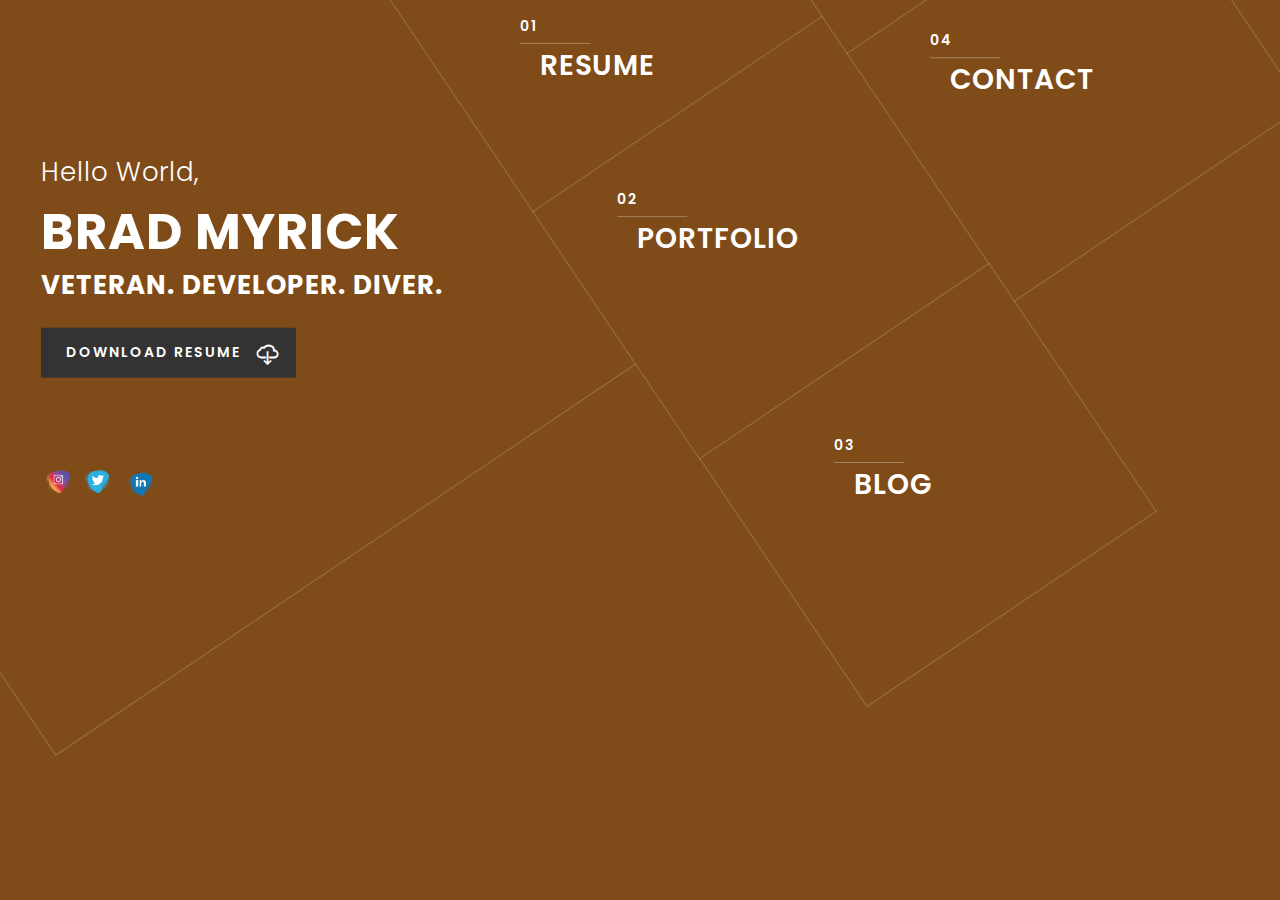
==== index.html @ bc3ec35d "I rebuilt my codemucho.com site to function as my portfolio." ====
<!DOCTYPE html>
<!-- Portfolio by Brad Myrick -->
<!-- using themeforest resume -->
<html lang="en">

<head>
    <meta charset="utf-8" />
    <meta http-equiv="X-UA-Compatible" content="IE=edge" />
    <meta name="viewport" content="width=device-width, initial-scale=1" />
    <title>Myrick | Resume, Portfolio</title>
    <meta name="description" content="Built with bootstrap.">
    <meta name="author" content="CodeMucho" />
    <link rel="icon" href="images/favicon.ico" />
    <link rel="stylesheet" href="https://fonts.googleapis.com/css?family=Poppins:300,400,500,600,700" />
    <link rel="stylesheet" href="css/plugins.min.css" type="text/css" media="screen" />
    <link rel="stylesheet" href="css/style.css" type="text/css" media="screen" />
</head>

<body>
    <div class="preloader">
        <div class="anim pulse"><i class="icon-ios-bolt-outline"></i></div>
    </div>
    <div class="preloader-left"></div>
    <div class="inline-menu-container">
        <span class="status">Available for Hire</span>
        <ul class="inline-menu">
            <li class="about menu-item">Resume</li>
            <li class="portfolio menu-item">Portfolio</li>
            <li class="blog menu-item">Blog</li>
            <li class="contact menu-item">Contact</li>
            <li id="close" class="menu-item"><i class="icon-ios-close-empty"></i></li>
        </ul>
    </div>
    <section class="home img-bg" style="background: url('images/img-bm.png') 0 0; background-color: #ff9933; background-repeat: no-repeat; background-size: contain;">
        <div class="overlay opacity5"></div>
        <div class="container">
            <div class="name-block">
                <div class="name-block-container">
                    <h1><span>Hello World,</span>Brad Myrick</h1>
                    <h2>Veteran. Developer. Diver.</h2>
                    <a target="_blank" href="https://drive.google.com/file/d/1qtrKMVzZeDluiCMw7oPPfwPqsGzBEld8/view?usp=sharing" class="btn btn-download">Download Resume</a>
                    <ul class="social">
                        <li><a href="https://www.instagram.com/brad.myrick/"><img src="images/icons/instagram.png" alt=""></a></li>
                        <li><a href="https://twitter.com/myrick_brad"><img src="images/icons/twitter.png" alt=""></a></li>
                        <li><a href="https://www.linkedin.com/in/bradmyrick"><img src="images/icons/linkdin.png" alt=""></a></li>
                    </ul>
                </div>
            </div>
            <div class="menu-blocks">
                <div class="about-block menu-block">
                    <div class="about-block-container">
                        <h2 class="about menu-item">Resume</h2>
                    </div>
                </div>
                <div class="portfolio-block  menu-block">
                    <div class="portfolio-block-container">
                        <h2 class="portfolio menu-item">Portfolio</h2>
                    </div>
                </div>
                <div class="blog-block  menu-block">
                    <div class="blog-block-container">
                        <h2 class="blog menu-item">Blog</h2>
                    </div>
                </div>
                <div class="contact-block  menu-block">
                    <div class="contact-block-container">
                        <h2 class="contact menu-item">Contact</h2>
                    </div>
                </div>
            </div>
            <div class="content-blocks about">
                <section class="content" id="about" style="background-color: #ffe6b3;">
                    <div class="block-content">
                        <h3 class="block-title">Profile</h3>
                        <h3 class="subheading">I'm a <strong>Software Developer & Digital Creator</strong> from Panama City Beach, FL. I solve problems with creative solutions.</h3>
                        <p>I have a wide range of experiences and a diverse toolset ready to solve your most challenging problems</p>
                        <div class="info-list row">
                            <div class="col-sm-6"><span>Name : </span> Bradley W Myrick</div>
                            <div class="col-sm-6"><span>Date of birth : </span> March 4, 1987 </div>
                            <div class="col-sm-6"><span>Address : </span>Panama City Beach, FL USA.</div>
                            <div class="col-sm-6"><span>Email : </span> admin@codemucho.com</div>
                            <div class="col-sm-6"><span>Phone : </span> + 1 (786) 755-0289</div>
                            <div class="col-sm-6"><span>Interest : </span> freelance, full-time</div>
                        </div>
                        <img class="sign" src="images/signature.png" alt="" />
                    </div>
                    <div class="block-content">
                        <h3 class="block-title">Skills</h3>
                        <label class="progress-bar-label">Android - <span>1 years experience</span></label>
                        <div class="progress">
                            <div style="width: 20%;" class="progress-bar" role="progressbar" aria-valuenow="20" aria-valuemin="0" aria-valuemax="100">
                                <span>20%</span>
                            </div>
                        </div>
                        <label class="progress-bar-label">Photoshop - <span>2 years experience</span></label>
                        <div class="progress">
                            <div style="width: 40%;" class="progress-bar" role="progressbar" aria-valuenow="40" aria-valuemin="0" aria-valuemax="100">
                                <span>40%</span>
                            </div>
                        </div>
                        <label class="progress-bar-label">HTML&amp;CSS - <span>5 years experience</span></label>
                        <div class="progress">
                            <div style="width: 100%;" class="progress-bar" role="progressbar" aria-valuenow="100" aria-valuemin="0" aria-valuemax="100">
                                <span>100%</span>
                            </div>
                        </div>
                        <label class="progress-bar-label">Python - <span>3 years experience</span></label>
                        <div class="progress">
                            <div style="width: 80%;" class="progress-bar" role="progressbar" aria-valuenow="80" aria-valuemin="0" aria-valuemax="100">
                                <span>80%</span>
                            </div>
                        </div>
                    </div>
                    <div class="block-content">
                        <h3 class="block-title">Experience</h3>
                        <div class="timeline experience">
                            <div class="row">
                                <div class="col-md-12">
                                    <div class="exp-holder">
                                        <div class="exp">
                                            <div class="hgroup">
                                                <h4><span>Android Developer</span> @ Echelon Fitness</h4>
                                                <h5>June 2021 - <span class="current">Present</span></h5>
                                            </div>
                                            <p>Internship / Final Project</p>
                                        </div>
                                        <div class="exp">
                                            <div class="hgroup">
                                                <h4><span>Commercial Diver</span> @ UCC </h4>
                                                <h5>Sept 2017 - Nov 2017</h5>
                                            </div>
                                            <p>UDT Level 2 inspector.  Perry Nuclear Deep Dive Team 2015 & 2016</p>
                                        </div>
                                        <div class="exp">
                                            <div class="hgroup">
                                                <h4><span>Soldier / Gov Contractor</span> @ US Army | DOD </h4>
                                                <h5>May 2005 - June 2012</h5>
                                            </div>
                                            <p>Operation Iraqi Freedom</p>
                                        </div>
                                    </div>
                                </div>
                            </div>
                        </div>
                    </div>
                    <div class="block-content">
                        <h3 class="block-title">Education</h3>
                        <div class="timeline education">
                            <div class="row">
                                <div class="col-md-12">
                                    <div class="exp-holder">
                                        <div class="exp">
                                            <div class="hgroup">
                                                <h4>BSc(Hons) in Computer Science | <span>Full Sail University</span></h4>
                                                <h5>Mar 2019 - Sep 2021</h5>
                                            </div>
                                            <p>3.2 GPA
											</p>
                                        </div>
                                        <div class="exp">
                                            <div class="hgroup">
                                                <h4>eJPT | <span>Elearn Security</span></h4>
                                                <h5>Mar 2021 - Jun 2021</h5>
                                            </div>
                                            <p>Certified - Junior Penetration Tester</p>
                                        </div>
                                    </div>
                                </div>
                            </div>
                        </div>
                    </div>
                    <div class="block-content">
                        <h3 class="block-title">Services</h3>
                        <div class="row">
                            <div class="col-md-4 col-sm-6 service">
                                <div class="service-icon">
                                    <i class="ion-code-working"></i>
                                </div>
                                <h4>Software Development</h4>
                                <p>Java, Python, GO, Data Vis, Network Security</p>
                            </div>
                            <div class="col-md-4 col-sm-6 service">
                                <div class="service-icon">
                                    <i class="ion-android-clipboard"></i>
                                </div>
                                <h4>Operations</h4>
                                <p>Site and personnel managerial experience.</p>
                            </div>
                            <div class="col-md-4 col-sm-6 service">
                                <div class="service-icon">
                                    <i class="ion-paintbrush"></i>
                                </div>
                                <h4>Digital Art</h4>
                                <p>Terran-NFT.com</p>
                            </div>
                            </div>
                        </div>
                    <div class="block-content">
                        <h3 class="block-title">Certifications</h3>
                        <div class="row">
                            <div class="col-md-3 col-sm-6 awards">
                                <img src="images/certificate.JPG" alt="" />
                            </div>
                        </div>
                    </div>
                    <div class="block-content">
                        <h3 class="block-title">Testimonials</h3>
                        <div class="row">
                            <div id="liontestimonial" class="owl-carousel owl-theme">
                                <div class="item testimonials">
                                    <img src="images/testimonials/thisone.jpg" alt="">
                                    <blockquote>This developer was exactly who we were looking for!
                                        <p class="quote"><span>Count Dracula</span> - CEO of xyz.com</p>
                                    </blockquote>
                                </div>
                                <div class="item testimonials">
                                    <img src="images/testimonials/thistwo.JPG" alt="">
                                    <blockquote>Puts our needs before his own
                                        <p class="quote"><span>Capt Murphy</span> - CEO of mugsandjugs.com</p>
                                    </blockquote>
                                </div>
                                <div class="item testimonials">
                                    <img src="images/testimonials/greg.jpg" alt="">
                                    <blockquote>I liked one of his tweets
                                        <p class="quote"><span>Greg</span> - CEO of Doge</p>
                                    </blockquote>
                                </div>
                            </div>
                        </div>
                    </div>
                    <div class="row text-center">
                        <div class="col-md-12 btn-email">
                            <a class="btn lowercase">admin@codemucho.com</a>
                        </div>
                    </div>
                </section>
            </div>
            <div class="content-blocks portfolio">
                <section class="content" style="background-color: #ffe6b3;">
                    <div class="block-content">
                        <h3 class="block-title">Portfolio</h3>
                        <div class="row">
                            <div class="col-md-12">
                                <div class="filters">
                                    <span>Filters :</span>
                                    <ul id="filters">
                                        <li class="active" data-filter="*">All</li>
										<li data-filter=".software">Software Dev</li>
                                        <li data-filter=".artwork">NFT Art</li>
                                        <li data-filter=".design">Photography</li>
                                    </ul>
                                </div>
                                <div class="portfolio-container row isotope" id="portfolio-container">
                                    <!-- Project Container 1 START -->
									<!-- add each item to its appropriate folder -->
                                    <div class="col-md-4 col-sm-6 col-xs-12 portfolio-item software">
                                        <a class="open-project" href="project-1.html">
                                            <div class="portfolio-column">
                                                <div class="portfolio-hover">
                                                    <div class="portfolio-content">
                                                        <h2>Android</h2>
                                                        <hr>
                                                        <p>View details.</p>
                                                    </div>
                                                    <div class="portfolio-overlay"></div>
                                                </div>
                                                <img src="images/blog5.JPG" alt="">
                                            </div>
                                        </a>
                                    </div>
                                    <!-- Project Container 1 END -->
                                </div>
                            </div>
                        </div>
                    </div>
                    <div class="row text-center">
                        <div class="col-md-12 btn-email">
                            <a class="btn lowercase">admin@codemucho.com</a>
                        </div>
                    </div>
                </section>
            </div>
            <div class="content-blocks blog">
                <section class="content" style="background-color: #ffe6b3;">
                    <div class="block-content">
                        <h3 class="block-title">My Blog</h3>
                        <div class="row">
                            <div class="col-md-10 mx-auto">
                                <div class="post">
                                    <div class="post-thumbnail">
                                        <a class="open-post" href="post-single.html">
                                            <img src="images/blog/midium/4.jpg" alt="">
                                        </a>
                                    </div>
                                    <div class="post-title">
                                        <a class="open-post" href="post-single.html"><h2>Fitness App</h2></a>
                                        <p class="post-info">
                                            <span class="post-author">Posted by Brad Myrick</span>
                                            <span class="slash"></span>
                                            <span class="post-date">May 08, 2021</span>
                                            <span class="slash"></span>
                                            <span class="post-catetory">Android Development</span>
                                        </p>
                                    </div>
                                    <div class="post-body">
                                        <p>A collection of blog posts from my Capstone Project at Fullsail University.  I worked on two person team emplimenting an artistic render into an android fitness app for Echelon Fitness</p>
                                        <a class="btn-outline-success" href="https://blogpost.tech">Read More</a>
                                    </div>
                                </div>
                                <div class="post">
                                    <div class="post-thumbnail">
                                        <a class="open-post" href="post-single.html">
                                            <img src="images/blog/midium/3.jpg" alt="">
                                        </a>
                                    </div>
                                    <div class="post-title">
                                        <a class="open-post" href="post-single.html"><h2>Go Development</h2></a>
                                        <p class="post-info">
                                            <span class="post-author">Posted by Brad Myrick</span>
                                            <span class="slash"></span>
                                            <span class="post-date">Jul 10, 2021</span>
                                            <span class="slash"></span>
                                            <span class="post-catetory">Backpacker Index</span>
                                        </p>
                                    </div>
                                    <div class="post-body">
                                        <p>coming soon</p>
                                        <a class="btn open-post" href="post-single.html">Read More</a>
                                    </div>
                                </div>
                            </div>
                        </div>
                    </div>
                </section>
            </div>
            <div class="content-blocks contact">
                <section class="content" style="background-color: #ffe6b3;">
                    <div class="block-content">
                        <h3 class="block-title">Get in touch</h3>
                        <div class="row">
                            <div class="col-md-6">
                                <form class="contact-form" action="php/send_mail.php" method="post" id="contact_form">
                                    <div class="form-control-wrap">
                                        <div id="message" class="alert alert-danger alert-dismissible fade"></div>
                                        <div class="form-group">
                                            <input type="text" class="form-control" id="fname" placeholder="Name*" name="fname">
                                        </div>
                                        <div class="form-group mar-top-40">
                                            <input type="email" class="form-control" id="email" placeholder="email*" name="email">
                                        </div>
                                        <div class="form-group mar-top-60">
                                            <textarea class="form-control" rows="10" name="comment" id="comment" placeholder="Your Message"></textarea>
                                        </div>
                                        <div class="form-group mar-top-40">
                                            <button type="submit" class="btn v7">Send Message</button>
                                        </div>
                                    </div>
                                </form>
                            </div>

                            <div class="col-md-5 offset-md-1">
                                <div class="contact-content">
                                    <div class="contact-icon">
                                        <i class="ion-ios-location-outline"></i>
                                    </div>
                                    <div class="contact-details">
                                        <h5>Address</h5>
                                        <p>Panama City Beach, FL USA</p>
                                    </div>
                                </div>
                                <div class="contact-content">
                                    <div class="contact-icon">
                                        <i class="ion-ios-telephone-outline"></i>
                                    </div>
                                    <div class="contact-details">
                                        <h5>Call Me Now for your free reading</h5>
                                        <p> <a href="tel:+17867550289">+1 - 7867550289</a></p>
                                    </div>
                                </div>
                                <div class="contact-content">
                                    <div class="contact-icon">
                                        <i class="ion-ios-email-outline"></i>
                                    </div>
                                    <div class="contact-details">
                                        <h5>Enquiries</h5>
                                        <p>admin@codemucho.com</p>
                                    </div>
                                </div>
                            </div>
                            <div class="col-md-12">
                                <!--Google Map-->
                                <div id="map"></div>
                                <!--Google Map End-->
                            </div>
                        </div>
                    </div>
                </section>
            </div>
            <div class="content-blocks pop">
                <div id="close-pop" class="close-pop">Close <i class="ion-ios-close-empty"></i></div>
                <section class="content" style="background-color: #ffe6b3;"></section>
            </div>
        </div>
    </section>
    <script src="js/plugins.min.js"></script>

    <script src="js/main.js"></script>
</body>

</html>
---- css/style.css ----
/*------------------------------------------------------------------

    [Master Stylesheet]

    Theme Name: Alpha | Personal vCard Template
    Version: 1.0
    Last change: 17/08/2017
    Developer: LionCoders - http://www.lion-coders.com

-------------------------------------------------------------------*/


/*------------------------------------------------------------------

    [Table of contents]
    
    0. General Styles
    1. Preloader
    2. Home Styles
    3. Menu Styles
    4. Page Content
    5. Name Block
    6. About Block
    7. Portfolio Block
    8. Blog Block
    9. Contact Block
   10. Responsive

-------------------------------------------------------------------*/


/* -------------------------------------------------------------------

                        0. General Styles

-------------------------------------------------------------------*/

body {
    font: 400 14px 'Poppins', sans-serif;
    -webkit-font-smoothing: antialiased;
    line-height: 30px;
    color: #727272;
    font-size: 16px;
    font-weight: 300;
    line-height: 2.2;
    overflow-x: hidden;
}

a {
    transition: all 0.3s;
}

a:hover,
a:focus {
    text-decoration: none;
    outline: none;
}

a[href^="tel:"] {
    color: inherit;
    text-decoration: none;
}

img {
    max-width: 100%;
    height: auto;
    transition: all 0.3s;
}


/* texts */

h1,
h2,
h3,
h4,
h5,
h6 {
    text-transform: uppercase;
    font-weight: 500;
    color: #333;
    letter-spacing: 1px;
}

h1 {
    font-size: 50px;
    line-height: 60px;
    margin-top: 0;
    margin-bottom: 0;
}

h2 {
    font-size: 22px;
    line-height: 26px;
    margin-top: 0;
    margin-bottom: 0;
}

h3 {
    font-size: 20px;
    line-height: 26px;
    margin-top: 0;
    margin-bottom: 0;
    font-weight: 500;
}

h4 {
    font-size: 16px;
    line-height: 24px;
    margin-top: 0;
    margin-bottom: 0;
}

h5 {
    font-size: 15px;
    line-height: 32px;
    margin-top: 0;
    margin-bottom: 0;
}

h6 {
    font-size: 14px;
    line-height: 32px;
    font-weight: 500;
}

p {
    margin: 0;
    margin-bottom: 30px;
}

ul {
    list-style: none;
    padding-left: 0;
}

strong,
small {
    color: #333;
}

/* Buttons */

a:not([href]):not([tabindex]) {
    color: #FFF;
    cursor: pointer;
}

.btn {
    border: 2px solid transparent;
    border-radius: 0;
    padding: 12px 28px;
    margin: 20px 0;
    text-transform: uppercase;
    font-size: 12px;
    font-weight: 600;
    transition: all .3s;
    position: relative;
    color: #FFF;
    background-color: #333;
    z-index: 20;
    letter-spacing: 2px;
    overflow: hidden;
}

.btn:hover {
    color: #666;
    background-color: #FFF;
    border: 2px solid #666;
    letter-spacing: 3px;
}

.btn:focus {
    box-shadow: none;
    color: #FFF;
    outline: none;
}

.btn-download {
    border: none;
    font-size: 14px;
    padding: 16px 55px 16px 25px;
}

.btn-download:hover {
    border: none;
    color: #FFF;
    background-color: #333;
    letter-spacing: 2px;
}

.btn-download:before {
    position: absolute;
    content: '\f407';
    font-family: 'Ionicons';
    top: 12px;
    right: 16px;
    font-size: 24px;
}

.btn-download:hover:before {
    -webkit-animation-duration: 1s;
    animation-duration: 1s;
    -webkit-animation-fill-mode: both;
    animation-fill-mode: both;
    -webkit-animation-iteration-count: infinite;
    animation-iteration-count: infinite;
    -webkit-animation-name: fadeOutDown;
    animation-name: fadeOutDown;
    -webkit-transform-origin: center bottom;
    transform-origin: center bottom;
}

.btn-download:after {
    content: "";
    position: absolute;
    background-color: rgba(0, 0, 0, 0.2);
    right: 0;
    top: 0;
    height: 100%;
    width: 0;
    z-index: -1;
    transition: all .3s;
}

.btn-download:hover:after {
    width: 50px;
    height: 70px;
    right: -5px;
    top: -5px;
    -ms-transform: rotate(15deg);
    -webkit-transform: rotate(15deg);
    transform: rotate(15deg);
}

.btn.disabled {
    opacity: 1;
}

.form-control {
    box-shadow: none;
    -webkit-box-shadow: none;
    border-radius: 0;
}

.form-control:focus {
    box-shadow: none;
    -webkit-box-shadow: none;
}

.hidex {
    opacity: 0;
    visibility: hidden;
    z-index: -1
}

.display-block {
    display: block;
}

.lowercase {
    text-transform: lowercase;
}

/*-------------------------------------------------------------------

                        1. Preloader

-------------------------------------------------------------------*/

.preloader {
    position: fixed;
    left: 0;
    top: 0;
    right: 0;
    bottom: 0;
    width: 100%;
    height: 100%;
    z-index: 999999;
    background: transparent;
}

.preloader .anim {
    color: #FFF;
    font-size: 60px;
    position: absolute;
    top: 50%;
    left: 50%;
    transform: translate(-50%, -50%);
}

.preloader-left {
    position: fixed;
    width: 100%;
    height: 100%;
    background: #333;
    z-index: 999;
    transition: .7s .3s transform ease-in-out;
}

.slide-left {
    transform: translate3d(-100%, 0, 0);
    will-change: transform;
}

.preloader-right {
    display: none;
    position: fixed;
    width: 50%;
    right: 0;
    height: 100%;
    background: white;
    z-index: 999;
    transition: .7s .3s transform ease-in-out;
}

.slide-right {
    transform: translate3d(100%, 0, 0);
    will-change: transform;
}

@-webkit-keyframes pulse {
    0% {
        -webkit-transform: scale3d(1, 1, 1);
        transform: scale3d(1, 1, 1)
    }
    50% {
        -webkit-transform: scale3d(1.05, 1.05, 1.05);
        transform: scale3d(1.05, 1.05, 1.05)
    }
    100% {
        -webkit-transform: scale3d(1, 1, 1);
        transform: scale3d(1, 1, 1)
    }
}

@keyframes pulse {
    0% {
        -webkit-transform: scale3d(1, 1, 1);
        -ms-transform: scale3d(1, 1, 1);
        transform: scale3d(1, 1, 1)
    }
    50% {
        -webkit-transform: scale3d(1.05, 1.05, 1.05);
        -ms-transform: scale3d(1.05, 1.05, 1.05);
        transform: scale3d(1.05, 1.05, 1.05)
    }
    100% {
        -webkit-transform: scale3d(1, 1, 1);
        -ms-transform: scale3d(1, 1, 1);
        transform: scale3d(1, 1, 1)
    }
}

.pulse {
    -webkit-animation-duration: 1s;
    animation-duration: 1s;
    -webkit-animation-fill-mode: both;
    animation-fill-mode: both;
    -webkit-animation-iteration-count: infinite;
    animation-iteration-count: infinite;
    -webkit-animation-name: pulse;
    animation-name: pulse;
}

/*-------------------------------------------------------------------

                        2. Home Styles

-------------------------------------------------------------------*/

.home {
    width: 100%;
    height: 100vh;
    position: fixed;
    overflow: hidden;
    background-size: cover;
    z-index: 0
}

.home.img-bg {
    background: url(../images/bg/demo.jpg);
    background-size: cover;
}

.home .bgScroll {
    animation: 40s linear 0s normal none infinite running bgScroll;
    background: black url(../images/bg/scroll.jpg) repeat scroll center top;
}

.bgScroll {
    height: 400%;
    position: absolute;
    width: 100%;
    z-index: -1;
}


@-webkit-keyframes bgScroll {
    0% {
        -webkit-transform: translateY(0);
        transform: translateY(0);
    }

    100% {
        -webkit-transform: translateY(-1934px);
        transform: translateY(-1934px);
    }
}

@keyframes bgScroll {
    0% {
        -webkit-transform: translateY(0);
        transform: translateY(0);
    }

    100% {
        -webkit-transform: translateY(-1934px);
        transform: translateY(-1934px);
    }
}

.overlay {
    background-color: rgba(0, 0, 0, 1);
    height: 100%;
    position: fixed;
    width: 100%;
}

.overlay.light {
    background-color: rgba(255, 255, 255, 1);
}

.opacity9 {
    opacity: 0.9;
}

.opacity7 {
    opacity: 0.7;
}

.opacity5 {
    opacity: 0.5;
}

.opacity3 {
    opacity: 0.3;
}

.opacity1 {
    opacity: 0.1;
}

.opacity0 {
    opacity: 0.0;
}

.gradient-overlay1 {
    background: #EB3349;
    background: -webkit-linear-gradient(to right, #F45C43, #EB3349);
    background: linear-gradient(to right, #F45C43, #EB3349);
    height: 100%;
    position: fixed;
    width: 100%;
}

.gradient-overlay2 {
    background: #4568DC;
    background: -webkit-linear-gradient(to right, #B06AB3, #4568DC);
    background: linear-gradient(to right, #B06AB3, #4568DC);
    height: 100%;
    position: fixed;
    width: 100%;
}

.gradient-overlay3 {
    background: #556270;
    background: -webkit-linear-gradient(to right, #FF6B6B, #556270);
    background: linear-gradient(to right, #FF6B6B, #556270);
    height: 100%;
    position: fixed;
    width: 100%;
}

/* HERO SLIDER*/

#lionhero {
    z-index: 0;
}

#lionhero .item {
    height: 100vh;
}

#lionhero .item img {
    background-size: cover;
}

#lionhero .item .slide {
    height: 100vh;
}

.slide.one {
    background: url(../images/slider/slide1.jpg) 48% 48%;
    background-size: cover;
}

.slide.two {
    background: url(../images/slider/slide2.jpg) 48% 48%;
    background-size: cover;
}

.slide.three {
    background: url(../images/slider/slide3.jpg) 48% 48%;
    background-size: cover;
}

#lionhero .owl-nav {
    color: #FFF;
    cursor: pointer;
    font-size: 30px;
    padding: 10px;
    left: 42%;
    position: absolute;
    bottom: 10px;
    z-index: 999999999;
}

#lionhero .owl-prev {
    float: left;
    margin: 10px
}

#lionhero .owl-next {
    float: right;
    margin: 10px
}

#liontextslider {
    width: 400px;
}

#liontextslider .owl-item {
    visibility: hidden;
}

#liontextslider .owl-item.active {
    visibility: visible;
}

#video-wrapper {
    position: fixed;
    top: 0;
    left: 0;
    width: 100%;
    height: 100%;
    background: url(../images/bg/video-bg.jpg);
    background-size: cover;
    overflow: hidden;
}

.player {
    display: none;
}

/*-------------------------------------------------------------------

                        3. Menu Styles

-------------------------------------------------------------------*/

.menu-blocks {
    transition: all 0.5s;
}

.menu-blocks.hidex {
    z-index: -999;
}

.menu-blocks.showx {
    z-index: 999;
}

.menu-block {
    cursor: pointer;
}

.menu-item {
    cursor: pointer;
}

h2.menu-item {
    position: relative;
    color: #FFF;
    margin: 50px;
    font-size: 28px;
    font-weight: 600;
    transition: all 1s ease-out;
}

.dark h2.menu-item {
    color: #333;
}

h2.menu-item:before {
    position: absolute;
    top: -40px;
    left: -20px;
    font-size: 14px;
    transition: all 0.5s ease;
}

h2.about.menu-item:before {
    content: '01';
}

h2.portfolio.menu-item:before {
    content: '02';
}

h2.blog.menu-item:before {
    content: '03';
}

h2.contact.menu-item:before {
    content: '04';
}

.menu-block:hover h2.menu-item:before {
    top: -20px;
    left: -40px;
}

h2.menu-item:after {
    position: absolute;
    content: '';
    top: -10px;
    left: -20px;
    width: 70px;
    height: 1px;
    background: rgba(255,255,255,0.3);
    transition: all 0.5s ease;
}

.dark h2.menu-item:after {
    background: #333;
}

.menu-block:hover h2.menu-item:after {
    top: 12px;
    left: -40px;
}

.menu-block:hover {
    background: rgba(0, 0, 0, 0.1);
}

/* --- Inline Menu --- */

.inline-menu-container {
    background: #F1F3F6;
    position: fixed;
    height: 40px;
    width: 69%;
    right: 13px;
    top: -50px;
    transition: all 0.5s;
    z-index: 1;
}

.inline-menu-container.showx {
    top: 0;
}

.status {
    color: #333;
    line-height: 38px;
    padding-left: 45px;
}

.status:before {
    position: absolute;
    top: 17px;
    left: 25px;
    width: 7px;
    height: 7px;
    border-radius: 50%;
    background: #4dd133;
    content: '';
}

.status:after {
    position: absolute;
    top: 13px;
    left: 21px;
    width: 15px;
    height: 15px;
    border-radius: 50%;
    background: #4dd133;
    content: '';
    opacity: 0.3
}

#close i {
    font-size: 30px;
    vertical-align: middle
}

.inline-menu {
    float: right;
    margin-top: 0;
    margin-bottom: 0;
    margin-right: 20px;
}

.inline-menu li {
    display: inline-block;
    cursor: pointer;
    font-weight: 600;
    line-height: 40px;
    margin-top: -5px;
    padding: 0 15px;
    color: #666;
}

.inline-menu li.active,
.inline-menu li:hover {
    color: #333;
}

.inline-menu li.active {
    cursor: text;
}

.inline-menu-container.style2 {
    background: transparent;
}

.style2 .inline-menu li {
    color: #FFF;
    font-weight: 400;
    line-height: 70px;
}


.style2.dark {
	background-color: #F1F3F6
}


.style2.dark .inline-menu li {
    color: #666;
    font-size: 14px;
    line-height: 40px;
}

.inline-menu-container.style3 {
    background: #FFF;
    border-bottom: 1px solid #eee;
    height: 40px;
}

.sidebar-menu {
    background: #111; 
    height: 100%;
    left: 0;
    position: fixed; 
    width: 20%;
}

.sidebar-menu.hidex {
    opacity: 1;
    visibility: visible;
    z-index: 1;
}

.menu4 .inline-menu {
    margin-right: 0;
    position: fixed;
    top: 50%;
    transform: translateY(-50%);
}

.menu4 .inline-menu li {
    color: #787878;
    display: block;
    font-size: 20px;
    font-weight: 300;
    line-height: 60px;
    padding: 0 0 0 30px;
}

.menu4 .inline-menu li.active {
    color: #FFF;
}

.close-pop {
    background-color: #F1F3F6;
    cursor: pointer;
    line-height: 40px;
    height: 40px;
    position: fixed;
    text-align: center;
    width: 69%;
    right: 13px;
    top:-60px;
    transition: all 0.7s;
    z-index: 1;
}

.menu4 .close-pop {
    width: 79%;
}

.close-pop:hover {
    opacity: 0.7;
}

.content-blocks.pop.showx .close-pop {
	top: 0;
}

/*-------------------------------------------------------------------

                        4. Page Content

-------------------------------------------------------------------*/

.content-blocks {
    position: fixed;
    width: 70%;
    height: 100vh;
    opacity: 0.5;
    overflow-x: hidden;
    overflow-y: scroll;
    top: 100%;
    left: 30%;
    background: #FFF;
    transition: opacity 0.7s ease-out;
    z-index: 1;
    -webkit-overflow-scrolling: touch;
}

.content-blocks.showx {
	opacity: 1;
    top: 0;
}

.home-container {
    left: 20%;
    position: fixed;
    width: 80%;
}

.menu4 .content-blocks {
    width: 80%;
    left: 20%;
}

.content {
    position: relative;
    padding: 120px 70px 30px;
    height: auto;
    overflow: hidden;
}

.content-blocks.pop {
    left: 100%;
    opacity: 0.3;
    top: 0;
    transition: all 0.3s ease-out;
}

.content-blocks.pop.showx {
    left: 30%;
    opacity: 1;
}

.menu4 .content-blocks.pop.showx {
    left: 20%;
}

.content-blocks.pop .content {
    padding-top: 110px;
}

.block-content {
    margin: 0 0 70px;
    overflow: hidden;
}

.block-title {
    font-size: 24px;
    text-transform: uppercase;
    color: #333;
    padding-bottom: 15px;
    border-bottom: 1px solid #ddd;
    margin-bottom: 30px;
    font-weight: 600;
}

/*-------------------------------------------------------------------

                        5. NAME BLOCK

-------------------------------------------------------------------*/

.name-block {
    position: absolute;
    width: 700px;
    height: 700px;
    border: 1px solid rgba(255, 255, 255, 0.2);
    border-right: none;
    display: table;
    transition: all 0.5s;
    z-index: 1
}

.dark .name-block {
    border: 1px solid rgba(51, 51, 51, 0.4);
}

.typed-cursor {
    display: none;
}

.menu2 .name-block {
    border: none;
    padding: 0 0 0 50px;
}

.name-block.reverse {
    position: absolute;
    -ms-transform: rotate(0deg);
    -webkit-transform: rotate(0deg);
    transform: rotate(0deg);
    width: 30%;
    height: 100%;
    left: 0;
    top: 0;
    border: none;
    display: table;
}

.name-block-container.reverse {
    display: table-cell;
    height: 100%;
    vertical-align: middle;
    -ms-transform: rotate(0deg);
    -webkit-transform: rotate(0deg);
    transform: rotate(0deg);
    padding: 0 30px;
}

.menu2 .name-block.reverse,
.menu4 .name-block.reverse {
    width: 100%;
}

.menu4 .name-block.reverse {
    padding-left: 50px;
}

.name-block-container {
    display: table-cell;
    vertical-align: middle;
    padding-left: 240px;
    -ms-transform: rotate(34deg);
    -webkit-transform: rotate(34deg);
    transform: rotate(34deg);
}

.name-block-container h1,
.name-block-container h2 {
    text-transform: capitalize;
    font-weight: 700;
    color: #FFF;
    margin-bottom: 10px;
    text-transform: uppercase;
}

.dark .name-block-container h1,
.dark .name-block-container h2 {
    color: #333;
}

.name-block-container h2 {
    font-size: 26px;
    min-height: 26px;
}

.name-block-container h1 span {
    font-size: 26px;
    font-weight: 300;
    display: block;
    text-transform: capitalize;
}

.social {
    position: absolute;
    bottom: 15%;
}

.social li {
    display: inline-block;
    margin-right: 2px;
    text-align: center;
}

.social a {
    color: #FFF;
    display: inline-block;
    height: 35px;
    width: 35px;
    transition: all 0.5s;
}

.social li i {
    line-height: 32px;
    font-size: 16px;
}

.social a:hover {
    opacity: 0.7
}

.dark .social a {
    border: 2px solid #333;
    color: #333;
}

/*-------------------------------------------------------------------

                        6. ABOUT BLOCK

-------------------------------------------------------------------*/

.about-block {
    position: absolute;
    width: 430px;
    height: 300px;
    border: 1px solid rgba(255, 255, 255, 0.2);
    border-bottom: none;
    display: table;
    transition: all 0.5s;
    z-index: 99;
}

.dark .about-block {
    border: 1px solid rgba(51, 51, 51, 0.4);
}

.about-block:hover {
    border: 15px solid rgba(255, 255, 255, 0.1);
}

.about-block-container {
    display: table-cell;
    vertical-align: middle;
    padding: 150px 0 0 70px;
    -ms-transform: rotate(34deg);
    -webkit-transform: rotate(34deg);
    transform: rotate(34deg);
}

.subheading {
    font-size: 30px;
    font-weight: 300;
    line-height: 2em;
    margin-bottom: 30px;
    text-transform: none;
}

.link {
    font-style: italic;
    font-weight: bold;
    padding: 0 3px;
}

.sign {
    margin: 30px 0;
}

.info-list {
    border-bottom: 1px solid #ddd;
    border-top: 1px solid #ddd;
    padding-bottom: 20px;
    padding-top: 20px;
    margin: 20px 0;
    overflow: auto;
}

.info-list span {
    color: #333;
    font-weight: 400;
    margin-right: 5px;
}

.info-list div {
    padding-left: 0;
    padding-right: 0;
}

.progress {
    height: 2px;
    margin-bottom: 30px;
    background-color: #ddd;
    border-radius: 0;
    box-shadow: none;
    overflow: visible;
    width: 90%;
}

.progress-bar {
    height: 2px;
    line-height: 8px;
    background-color: #666;
    box-shadow: none;
    position: relative;
}

.progress-bar span {
    display: block;
    width: 40px;
    height: 40px;
    line-height: 40px;
    text-align: center;
    color: #000;
    background: #F1F3F6;
    font-weight: 500;
    position: absolute;
    top: -16px;
    right: -20px;
}

.progress-bar-label {
    color: #333;
    font-weight: 500;
    margin-bottom: 10px;
}

.progress-bar-label span {
    font-weight: 300;
}

.icon-list li {
    padding-left: 25px;
}

.icon-list li:before {
    position: absolute;
    content: '\f3fd';
    font-family: 'Ionicons';
    font-size: 24px;
    left: 20px;
    color: #666;
}

.timeline {
    position: relative;
}

.timeline:before {
    background: #ddd;
    bottom: 0;
    content: "";
    left: 18px;
    position: absolute;
    top: 50px;
    width: 1px;
    height: 75%;
}

.timeline:after {
    font-family: 'Ionicons';
    top: 0;
    left: -5px;
    width: 50px;
    height: 50px;
    position: absolute;
    text-align: center;
    color: #ddd;
    font-size: 36px;
    line-height: 45px;
}

.timeline.experience:after {
    content: '\f356';
}

.timeline.education:after {
    content: '\f349';
}

.exp {
    padding: 20px 20px 0 80px;
    position: relative;
}

.exp:after {
    background: #FFF;
    border: 2px solid #ddd;
    border-radius: 50%;
    content: "";
    height: 20px;
    left: 9px;
    position: absolute;
    text-align: center;
    top: 24px;
    width: 20px;
}

.exp-holder {
    margin-top: 70px;
}

.exp .hgroup h4,
.exp .hgroup h5 {
    display: table-cell;
    text-transform: none;
    margin-bottom: 10px;
}

.exp .hgroup {
    margin-bottom: 5px;
}

.exp .hgroup h4 span {
    color: #666;
}

.exp .hgroup h5 {
    font-size: 14px;
    font-weight: 400;
    text-align: right;
    color: #727272;
    padding-left: 60px;
    position: relative;
}

.exp .hgroup h5:before {
    color: #ddd;
    content: "/";
    left: 0;
    left: 30px;
    position: absolute;
}

.exp .hgroup h5 span.current {
    font-style: italic;
}

.service {
    text-align: center;
    padding-top: 25px;
}

.service h4 {
    margin: 10px 0;
    font-size: 14px;
}

.service-icon {
    font-size: 30px;
    margin-bottom: 10px;
    color: #666;
}

.awards {
    padding: 30px;
}

.awards img {
    opacity: 0.7;
}

.awards:hover img {
    opacity: 1;
}

.pricing-area {
    margin-top: 70px;
}

.price-table {
    background-color: #FFF;
    border: 1px solid #ddd;
    margin: 0 auto 50px;
    max-width: 400px;
    padding: 0 20px;
    position: relative;
    overflow: hidden;
    text-align: center;
}

h4.package {
    font-weight: 600;
    padding: 30px 0;
}

.pricing-button {
    border-top: 1px solid #ddd;
    padding: 20px 0;
    transition: all 0.5s;
}

.price {
    border-bottom: 1px solid #ddd;
    color: #787878;
    padding: 0 0 30px;
}

.price .amount {
    color: #333;
    display: block;
    font-size: 36px;
    font-weight: 600;
}

.details {
    color: #787878;
    line-height: 3;
    list-style-type: none;
    padding: 30px 0;
    text-align: center;
    text-indent: 1.2px;
}

#liontestimonial.owl-carousel .owl-item img {
    width: auto;
}

.testimonials {
    background: #F1F3F6;
    border: 1px solid #F1F3F6;
    position: relative;
    margin: 50px 0;
}

.testimonials img {
    position: absolute;
    top: -45px;
    left: 50%;
    transform: translateX(-50%);
    width: 90px;
    height: 90px;
    border: 10px solid #FFF;
    border-radius: 50%;
}

.testimonials:hover img {
    border: 10px solid #666;
}

.testimonials blockquote {
    border-left: none;
    color: #333;
    font-size: 20px;
    margin-top: 40px;
    padding: 40px 15px;
    text-align: center;
}

.testimonials .quote {
    display: block;
    margin-top: 20px;
    font-size: 14px;
    color: #727272;
}

.testimonials .quote span {
    font-weight: 700;
}

#liontestimonial .owl-nav {
    color: #666;
    cursor: pointer;
    font-size: 30px;
    padding: 10px;
    left: 50%;
    position: absolute;
    bottom: -25px;
    transform: translateX(-50%);
    z-index: 999999999;
}

#liontestimonial .owl-prev {
    float: left;
    margin: 10px
}

#liontestimonial .owl-next {
    float: right;
    margin: 10px
}

.btn-email {
    position: relative;
}

.btn-email:before {
    position: absolute;
    left: 0;
    top: 45px;
    content: '';
    border-top: 1px solid #F1F3F6;
    width: 100%;
}

/*-------------------------------------------------------------------

                        7. PORTFOLIO BLOCK

-------------------------------------------------------------------*/

.portfolio-block {
    position: absolute;
    width: 430px;
    height: 400px;
    border: 1px solid rgba(255, 255, 255, 0.2);
    border-bottom: none;
    display: table;
    transition: all 0.5s;
    z-index: 1
}

.dark .portfolio-block {
    border: 1px solid rgba(51, 51, 51, 0.4);
}

.portfolio-block:hover {
    border: 15px solid rgba(255, 255, 255, 0.1);
}

.portfolio-block-container {
    display: table-cell;
    vertical-align: middle;
    -ms-transform: rotate(34deg);
    -webkit-transform: rotate(34deg);
    transform: rotate(34deg);
}

/* Portfolio */

.portfolio-container {
    overflow: hidden;
    position: relative;
}

.filters {
    padding-bottom: 30px;
}

.filters span {
    display: inline-block;
    margin-right: 15px
}

.filters ul {
    display: inline-block;
    margin: 20px 0;
}

.filters ul li {
    font-weight: 500;
    display: inline-block;
    margin-left: 15px;
    padding: 2px 10px;
    cursor: pointer;
    transition: all 0.3s ease;
}

.filters ul li.active,
.filters ul li:hover {
    color: #333;
}

.filters ul li:first-child {
    margin-left: 0;
}

.portfolio-item {
    padding-bottom: 30px;
}

.portfolio-item.no-gutter {
    padding: 0 0;
    padding-bottom: 0;
}

.portfolio-item img {
    width: 100%;
    transition: all 5s;
}

.portfolio-column {
    overflow: hidden;
    position: relative;
    width: 100%;
    transition: all 1s;
}

.portfolio-column:hover {
    -webkit-box-shadow: 0 2px 7px 1px rgba(0, 0, 0, 0.3);
    -moz-box-shadow: 0 2px 7px 1px rgba(0, 0, 0, 0.3);
    box-shadow: 0 2px 7px 1px rgba(0, 0, 0, 0.3);
}

.portfolio-column:hover img {
    transform: scale(1.1);
}

.portfolio-column:hover .portfolio-content {
    opacity: 1;
    cursor: pointer;
}

.portfolio-content {
    position: absolute;
    z-index: 201;
    top: 50%;
    width: 100%;
    opacity: 0;
    transform: translateY(-50%);
}

.portfolio-content h2 {
    color: #FFF;
    position: relative;
    width: 100%;
    padding: 0;
    margin: 0;
    margin-top: 30px;
    text-align: center;
    padding: 0 30px;
    opacity: 0;
    text-transform: uppercase;
    transition: all 0.6s;
}

.portfolio-column:hover .portfolio-content h2 {
    margin-top: 20px;
    opacity: 1;
}

.portfolio-content p {
    color: #FFF;
    font-size: 12px;
    font-weight: 400;
    position: relative;
    width: 100%;
    padding: 0;
    margin: 0;
    margin-top: -30px;
    text-align: center;
    padding: 10px 30px;
    opacity: 0;
    transition: all 0.9s;
}

.portfolio-column:hover .portfolio-content p {
    margin-top: 0;
    opacity: 1;
}

.portfolio-content hr {
    width: 40px;
    height: 1px;
    border: 0;
    background-color: #F1F3F6;
    margin: 20px 0 10px;
    position: relative;
    left: 50%;
    transform: translateX(-50%);
}

.portfolio-overlay {
    position: absolute;
    width: 100%;
    height: 100%;
    background-color: #181818;
    top: 0;
    z-index: 200;
    opacity: 0;
}

.portfolio-column:hover .portfolio-overlay {
    opacity: 0.8;
}

.classic .portfolio-content {
    background: #F1F3F6;
    position: relative;
    top: 0;
    transform: translateY(0);
}

.classic .portfolio-content,
.classic .portfolio-content h2,
.classic .portfolio-content p {
    opacity: 1;
    text-align: left;
}

.classic .portfolio-content h2 {
    color: #333;
    padding: 20px 30px 0;
    margin-top: 0;
}

.classic .portfolio-column:hover .portfolio-content h2 {
    margin-top: 0;
}

.classic .portfolio-content p {
    color: #666;
    margin-top: 0;
}

.project-head span {
    color: #333;
    font-weight: 400;
    margin-right: 5px;
}

.project-description {
    margin: 30px 0;
}

.project-media img {
    margin-bottom: 30px;
}

.video-container {
    margin-bottom: 20px;
    padding: 0 0 56.25%;
    position: relative;
    width: 100%;
}

.video-container iframe {
    border: 0 none;
    height: 100%;
    left: 0;
    position: absolute;
    top: 0;
    width: 100%;
}

.carousel {
    position: relative;
}

.carousel-control {
    font-size: 30px;
    opacity: 1;
    top: 50%;
    transform: translateY(-20%);
}

.carousel-control.left,
.carousel-control.right {
    background-image: none;
}

.project-nav,
.post-nav {
    margin-top: 50px;
}

.project-nav i,
.post-nav i {
    font-size: 24px;
}

.project-nav a,
.post-nav a {
    color: inherit;
    font-weight: 500;
}

.project-nav a:hover,
.post-nav a:hover {
    color: #333;
}

/*-------------------------------------------------------------------

                        8. BLOG BLOCK

-------------------------------------------------------------------*/

.blog-block {
    position: absolute;
    width: 430px;
    height: 300px;
    border: 1px solid rgba(255, 255, 255, 0.2);
    display: table;
    transition: all 0.5s;
    z-index: 1
}

.dark .blog-block {
    border: 1px solid rgba(51, 51, 51, 0.4);
}

.blog-block:hover {
    border: 15px solid rgba(255, 255, 255, 0.1);
}

.blog-block-container {
    display: table-cell;
    vertical-align: middle;
    padding-left: 50px;
    -ms-transform: rotate(34deg);
    -webkit-transform: rotate(34deg);
    transform: rotate(34deg);
}

.post {
    background-color: #fff;
    margin: 25px 0;
}

.post:last-child {
    border-bottom: 0;
}

.post-thumbnail {
    text-align: center;
}

.post-title {
    text-align: center;
}

.post-title h2 {
    font-size: 28px;
    margin-top: 50px;
    margin-bottom: 20px;
}

.post-info {
    font-size: 14px;
}

.post-info:after {
    content: "";
    display: block;
    width: 40px;
    height: 2px;
    background: #333;
    margin: 20px auto;
}

.post-info span {
    padding: 0 2px;
}

.post-info .slash:before {
    content: "/";
}

.post-body {
    padding: 20px 0;
    text-align: center;
}

.post-body p {
    padding-bottom: 20px;
}

.post-body .btn {
    margin-top: 0;
}

.pagination {
    display: inline-flex;
    margin-bottom: 0;
}

.page-link,
.page-item.disabled .page-link {
    background-color: #f1f3f6;
    border-color: #f1f3f6;
    color: #868e96;
}

.page-link {
    color: #727272;
}

.page-item.active .page-link {
    background-color: #666;
    border-color: #666;
}

.page-link:focus, .page-link:hover {
    color: #333;
}

#blog-header {
    height: 500px;
    position: relative;
}

#blog-header .overlay {
    position: absolute;
    background: rgba(0, 0, 0, 0.5);
    width: 100%;
    height: 500px;
    top: 0;
    bottom: 0;
    z-index: 0;
}

.single-post-title {
    position: absolute;
    text-align: center;
    top: 50%;
    transform: translateY(-50%);
    width: 100%;
}

.single-post-title,
.single-post-title h1 {
    color: #FFF;
}

.single-post-title h1 {
    margin-bottom: 30px;
}

#single-post .post {
    padding: 0;
    border-bottom: 0;
    margin-bottom: 50px;
}

#single-post .post-body {
    text-align: left;
}

#single-post .post-body p {
    padding-bottom: 0;
}

#single-post .post-body blockquote {
    background-color: #F1F3F6;
    border-left: 5px solid #ddd;
    color: #333;
    padding: 20px;
}

.author-box {
    background: #F1F3F6;
    overflow: auto;
    padding: 30px 0 0;
    margin: 30px 0 0;
}

.author-box h3 {
    font-weight: 700;
    font-size: 14px;
    margin-bottom: 10px;
}

.author-box h3 span {
    color: #727272;
}

#blog-social {
    display: block;
    width: 100%;
    clear: both;
    text-align: center;
    padding: 30px 0;
    margin: 0 0 70px;
    border-bottom: 1px solid #F1F3F6;
}

#blog-social>li {
    display: inline-block;
}

#blog-social>li>a {
    display: block;
    width: 40px;
    height: 40px;
    margin: 5px;
    border: 1px solid #ddd;
    font-size: 16px;
    color: #ddd;
    padding: 0;
    line-height: 36px;
    text-align: center;
    transition: all .3s ease;
}

#blog-social>li>a:hover {
    color: #666;
    border: 1px solid #666;
}

#comments {
    margin-bottom: 50px;
}

#comments h5 {
    font-size: 13px;
}

.comments-list {
    padding-left: 0;
    list-style: none;
    margin: 30px 0 0;
}

.comments-list>li {
    margin-bottom: 14px;
}

.comments-list>li:before,
.comments-list>li:after {
    content: " ";
    display: table;
}

.comments-list>li:after {
    clear: both;
}

.comments-list .children {
    list-style: none;
    padding-left: 60px;
}

.comments-list .children>li {
    margin: 0;
}

.comments-list .children>li .comment:before {
    position: absolute;
    content: '\f3d6';
    font-family: 'Ionicons';
    font-size: 26px;
    margin-top: 5%;
    margin-left: -30px;
}

.comments-list .comment {
    padding: 14px 0;
}

.comment:before,
.comment:after {
    content: " ";
    display: table;
}

.comment:after {
    clear: both;
}

.comment .col-sm-2 {
    padding-right: 0;
}

.comment img {
    max-width: 100px;
    margin-top: 10px;
    width: 100%;
}

.comment-date {
    color: #727272;
}

.comment-reply {
    color: #333;
    font-size: 12px;
    font-weight: 500;
    position: absolute;
    right: 15px;
    top: 0;
    padding: 5px;
}

#respond h5 {
    font-size: 14px;
}

.comment-respond {
    padding: 50px 0 0;
    margin-bottom: 50px;
}

.comment-respond .form-control {
    border: none;
    border-bottom: 1px solid #333;
    font-size: 14px;
}

.comment-respond textarea {
    min-height: 120px;
    max-width: 100%;
    resize: none;
}

.form-double:before,
.form-double:after {
    content: " ";
    display: table;
}

.form-double:after {
    clear: both;
}

.form-double .form-group {
    width: 50%;
    float: left;
    padding-right: 5px;
}

.form-double .form-group.last {
    padding-right: 0;
    padding-left: 5px;
}

.comment-respond .form-group .input-group-addon {
    background: transparent;
    border-radius: 0;
}

.form-submit {
    text-align: right;
}

/*-------------------------------------------------------------------

                        9. CONTACT BLOCK

-------------------------------------------------------------------*/

.contact-block {
    position: absolute;
    width: 430px;
    height: 400px;
    border: 1px solid rgba(255, 255, 255, 0.2);
    border-left: none;
    display: table;
    transition: all 0.5s;
    z-index: 1
}

.dark .contact-block {
    border: 1px solid rgba(51, 51, 51, 0.4);
}

.contact-block:hover {
    border: 15px solid rgba(255, 255, 255, 0.1);
}

.contact-block-container {
    display: table-cell;
    vertical-align: middle;
    -ms-transform: rotate(34deg);
    -webkit-transform: rotate(34deg);
    transform: rotate(34deg);
}

.contact-from {
    margin-top: 30px;
}

.contact-content {
    display: table;
    width: 100%;
    margin-top: 30px;
}

.contact-icon {
    width: 60px;
    vertical-align: top;
    font-size: 30px;
    text-align: center;
    color: #666;
}

.contact-details,
.contact-icon {
    display: table-cell;
}

.contact-details h5,
.contact-details p {
    margin-bottom: 0;
}

.error-form {
    float: right;
    margin: -24px 2px 0 0;
    position: relative;
    top: 0;
}

.error-form i:before {
    color: #C33;
    font-size: 100%;
    vertical-align: top;
    margin-right: 10px;
}

.alert-success {
    text-align: left;
}

#contact_form .form-control {
    background-color: transparent;
    -webkit-box-shadow: none;
    box-shadow: none;
    border: none;
    border-bottom: 1px solid #727272;
    border-radius: 0;
    width: 100%;
    font-size: 14px;
    transition: all .3s;
}

#contact_form .form-control:focus {
    -webkit-box-shadow: none;
    box-shadow: none;
    border-bottom: 1px solid #666;
}

#contact_form textarea {
    resize: none;
}

#map {
    height: 400px;
    margin-top: 50px;
    width: 100%;
}

.map-marker {
    background: url('../images/map-marker.png') no-repeat;
    height: 75px;
    width: 80px;
}

/*-------------------------------------------------------------------

                        10. RESPONSIVE

-------------------------------------------------------------------*/

@media (min-width:1920px) {
    .name-block {
        -ms-transform: rotate(-34deg);
        -webkit-transform: rotate(-34deg);
        transform: rotate(-34deg);
        left: 122px;
        top: 90px;
    }
    .about-block {
        -ms-transform: rotate(-34deg);
        -webkit-transform: rotate(-34deg);
        transform: rotate(-34deg);
        left: 702px;
        top: -60px;
    }
    .portfolio-block {
        -ms-transform: rotate(-34deg);
        -webkit-transform: rotate(-34deg);
        transform: rotate(-34deg);
        left: 897px;
        top: 179px;
    }
    .blog-block {
        -ms-transform: rotate(-34deg);
        -webkit-transform: rotate(-34deg);
        transform: rotate(-34deg);
        left: 1092px;
        top: 518px;
    }
    .contact-block {
        -ms-transform: rotate(-34deg);
        -webkit-transform: rotate(-34deg);
        transform: rotate(-34deg);
        left: 1386px;
        top: 138px;
    }
    .name-block.reverse {
        width: 400px;
        left: 300px;
    }
    .content-blocks,
    .content-blocks.pop.showx,
    .inline-menu-container,
    .close-pop {
        width: 1024px;
        left: auto;
        right: 0;
    }
}

@media (min-width:1280px) and (max-width:1919px) {
    .name-block {
        -ms-transform: rotate(-34deg);
        -webkit-transform: rotate(-34deg);
        transform: rotate(-34deg);
        left: -190px;
        top: 10px;
    }
    .about-block {
        -ms-transform: rotate(-34deg);
        -webkit-transform: rotate(-34deg);
        transform: rotate(-34deg);
        left: 382px;
        top: -151px;
    }
    .portfolio-block {
        -ms-transform: rotate(-34deg);
        -webkit-transform: rotate(-34deg);
        transform: rotate(-34deg);
        left: 577px;
        top: 89px;
    }
    .blog-block {
        -ms-transform: rotate(-34deg);
        -webkit-transform: rotate(-34deg);
        transform: rotate(-34deg);
        left: 772px;
        top: 428px;
    }
    .contact-block {
        -ms-transform: rotate(-34deg);
        -webkit-transform: rotate(-34deg);
        transform: rotate(-34deg);
        left: 1067px;
        top: 48px;
    }
}

@media (max-width:1280px) {
    .inline-menu-container,
    .close-pop {
        right: 0;
        width: 70%;
    }
}

@media (min-width:1025px) and (max-width:1280px) {
    .name-block {
        -ms-transform: rotate(-34deg);
        -webkit-transform: rotate(-34deg);
        transform: rotate(-34deg);
        left: -200px;
        top: -80px;
    }
    .about-block {
        -ms-transform: rotate(-34deg);
        -webkit-transform: rotate(-34deg);
        transform: rotate(-34deg);
        left: 419px;
        top: -160px;
        width: 350px;
        height: 300px;
    }
    .portfolio-block {
        -ms-transform: rotate(-34deg);
        -webkit-transform: rotate(-34deg);
        transform: rotate(-34deg);
        left: 586px;
        top: 88px;
        width: 350px;
        height: 300px;
    }
    .blog-block {
        -ms-transform: rotate(-34deg);
        -webkit-transform: rotate(-34deg);
        transform: rotate(-34deg);
        left: 753px;
        top: 335px;
        width: 350px;
        height: 300px;
    }
    .contact-block {
        -ms-transform: rotate(-34deg);
        -webkit-transform: rotate(-34deg);
        transform: rotate(-34deg);
        left: 900px;
        top: -70px;
        width: 350px;
        height: 300px;
    }
}

@media (min-width:981px) and (max-width:1024px) {
    .name-block {
        -ms-transform: rotate(-34deg);
        -webkit-transform: rotate(-34deg);
        transform: rotate(-34deg);
        left: -190px;
        top: 10px;
    }
    .about-block {
        -ms-transform: rotate(-34deg);
        -webkit-transform: rotate(-34deg);
        transform: rotate(-34deg);
        left: 382px;
        top: -150px;
    }
    .portfolio-block {
        -ms-transform: rotate(-34deg);
        -webkit-transform: rotate(-34deg);
        transform: rotate(-34deg);
        left: 577px;
        top: 89px;
    }
    .blog-block {
        -ms-transform: rotate(-34deg);
        -webkit-transform: rotate(-34deg);
        transform: rotate(-34deg);
        left: 772px;
        top: 428px;
    }
    .contact-block {
        -ms-transform: rotate(-34deg);
        -webkit-transform: rotate(-34deg);
        transform: rotate(-34deg);
        left: 365px;
        top: 538px;
    }
}

@media (max-width:1024px) {
    .name-block-container h1 {
        font-size: 40px;
        line-height: 1.1;
    }
    .name-block-container h1 span,
    .name-block-container h2 {
        font-size: 22px;
        min-height: 22px;
    }
    .menu2 .name-block {
        padding: 0 0 0 20px;
    }
    .menu2 .name-block-container h1 {
        font-size: 50px;
    }
    .menu2 .name-block-container h1 span,
    .menu2 .name-block-container h2 {
        font-size: 26px;
        min-height: 26px;
    }
    .inline-menu-container {
        font-size: 14px;
        right: 10px;
        width: 69%;
    }
    .inline-menu li {
        padding: 0 10px;
    }
    .content {
        padding: 120px 50px 50px;
    }
}

@media (min-width:768px) and (max-width:980px) {
    .name-block {
        -ms-transform: rotate(-34deg);
        -webkit-transform: rotate(-34deg);
        transform: rotate(-34deg);
        left: -190px;
        top: 10px;
    }
    .about-block {
        -ms-transform: rotate(-34deg);
        -webkit-transform: rotate(-34deg);
        transform: rotate(-34deg);
        left: 382px;
        top: -150px;
    }
    .portfolio-block {
        -ms-transform: rotate(-34deg);
        -webkit-transform: rotate(-34deg);
        transform: rotate(-34deg);
        left: 577px;
        top: 89px;
    }
    .blog-block {
        -ms-transform: rotate(-34deg);
        -webkit-transform: rotate(-34deg);
        transform: rotate(-34deg);
        left: 336px;
        top: 548px;
    }
    .contact-block {
        -ms-transform: rotate(-34deg);
        -webkit-transform: rotate(-34deg);
        transform: rotate(-34deg);
        left: 9px;
        top: 780px;
    }
    .project {
        width: 50%;
    }
}

@media (max-width:980px) {

    .inline-menu {
        margin-top: 5px;
    }

    .timeline:before,
    .timeline:after,
    .exp:after {
        display: none;
    }

    .exp-holder {
        margin-top: 0;
    }

    .exp {
        padding-left: 0;
    }
    .awards img {
        opacity: 1;
    }
}

@media (max-width:800px) and (orientation:landscape) {
    .home {
        background: url(../images/bg.jpg) #333 30% 30%;
        overflow-y: scroll;
    }
    .name-block,
    .about-block,
    .portfolio-block,
    .blog-block,
    .contact-block {
        position: relative;
        -ms-transform: rotate(0deg);
        -webkit-transform: rotate(0deg);
        transform: rotate(0deg);
        width: 100%;
        height: auto;
        border: none;
        border-bottom: 1px solid rgba(255, 255, 255, 0.5);
        display: table;
        left: 0;
        top: 0;
    }
    .contact-block {
        border-bottom: none;
    }
    .name-block-container,
    .about-block-container,
    .portfolio-block-container,
    .blog-block-container,
    .contact-block-container {
        -ms-transform: rotate(0deg);
        -webkit-transform: rotate(0deg);
        transform: rotate(0deg);
        padding: 0 0 0 0;
    }
    h2.menu-item {
        line-height: 3em;
        margin-bottom: 0;
        display: block;
    }
    h2.menu-item:after {
        position: absolute;
        content: '';
        top: 15px;
        left: -20px;
        width: 70px;
        height: 1px;
        background: #FFF;
        transition: all 0.5s ease;
    }
    .social {
        position: relative;
        margin: 50px 0;
    }
    .inline-menu-container {
        width: 100%;
        left: 0;
    }
    .content-blocks {
        height: 100vh;
    }
}

@media (max-width:800px) {
    #lionhero {
        height: 100vh;
        position: fixed;
    }
    #lionhero .owl-nav {
        display: none;
    }
    .menu2 .social {
        bottom: 0;
    }
    .sidebar-menu,
    .home-container {
        left: 0;
        top: 0;
        width: 100%;
    }
    .sidebar-menu {
        height: 50px;
        z-index: 1;
    }
    .sidebar-menu.hidex {
        top: -60px;
    }
    .menu4 .inline-menu {
        position: relative;
        text-align: center;
        margin-top: 0;
        width: 100%;
    }
    .menu4 .inline-menu li {
        color: #f5f5f5;
        font-size: 16px;
        display: inline-block;
        line-height: 50px;
        padding: 0 10px;
    }
    .name-block {
        padding-top: 30px;
    }
    .name-block,
    .about-block,
    .portfolio-block,
    .blog-block,
    .contact-block {
        position: relative;
        -ms-transform: rotate(0deg);
        -webkit-transform: rotate(0deg);
        transform: rotate(0deg);
        width: 100%;
        height: auto;
        border: none;
        border-bottom: 1px solid rgba(255, 255, 255, 0.5);
        display: table;
        left: 0;
        top: 0;
    }
    .contact-block {
        border-bottom: none;
    }
    .about-block:hover,
    .portfolio-block:hover,
    .blog-block:hover,
    .contact-block:hover {
        border: none;
        border-bottom: 1px solid rgba(255, 255, 255, 0.5);
    }
    .name-block-container,
    .about-block-container,
    .portfolio-block-container,
    .blog-block-container,
    .contact-block-container {
        -ms-transform: rotate(0deg);
        -webkit-transform: rotate(0deg);
        transform: rotate(0deg);
        padding: 0 0 0 0;
    }
    h2.menu-item {
        line-height: 3em;
        margin-bottom: 0;
        display: block;
    }
    h2.menu-item:after {
        position: absolute;
        content: '';
        top: 15px;
        left: -20px;
        width: 70px;
        height: 1px;
        background: #FFF;
        transition: all 0.5s ease;
    }
    .menu-block:hover h2.menu-item:before {
        top: -40px;
        left: -20px;
    }
    .menu-block:hover h2.menu-item:after {
        top: 15px;
        left: -20px;
    }
    .menu-block:hover {
        background: rgba(0, 0, 0, 0);
    }
    .social {
        position: relative;
        margin: 50px 0;
    }
    .menu4 .social {
        bottom: 0;
    }
    .menu4 .content-blocks,
    .content-blocks {
        width: 100%;
        left: 0;
    }
     .menu4 .content-blocks.pop {
        left: 100%;
    }
    .menu4 .content-blocks.pop.showx,
    .content-blocks.pop.showx {
        left: 0;
    }
    .menu4 .close-pop,
    .close-pop {
        right: 0;
        width: 100%;
    }
    .inline-menu-container {
        width: 100%;
        left: 0;
    }
}

@media (max-width:767px) {
    .home {
        overflow-y: scroll;
    }
    .home .bgScroll {
        animation: none;
        height: 100%;
    }
    .menu2 .name-block-container h1 {
        font-size: 40px;
    }
    .menu2 .name-block-container h1 span,
    .menu2 .name-block-container h2 {
        font-size: 22px;
        min-height: 22px;
    }
    .status {
        display: none;
    }
    .content {
        padding: 100px 20px 50px;
    }
    .content-blocks.pop.showx {
        top: 0;
    }
    .content-blocks.pop.showx {
        height: 100vh;
    }
    .menu4 .name-block.reverse {
        padding-left: 0;
    }
    .exp .hgroup h4,
    .exp .hgroup h5 {
        display: table;
    }
    .exp .hgroup h5 {
        padding-left: 0;
    }
    .exp .hgroup h5:before {
        display: none;
    }
    .filters span {
        display: none;
    }
    .filters ul li {
        font-size: 14px;
        padding: 2px 5px 2px 0;
    }
    .name-block-container h1 span {
        font-size: 22px;
    }
    .name-block-container h1 {
        font-size: 36px;
    }
    .name-block-container h2 {
        font-size: 22px;
        min-height: 22px;
    }
    h2.menu-item {
        font-size: 20px;
        line-height: 2em;
        margin: 25px 0 25px 40px;
    }
    h2.menu-item:before {
        position: absolute;
        top: -20px;
        left: -20px;
        font-size: 14px;
    }
    .menu-block:hover h2.menu-item:before {
        top: -20px;
        left: -20px;
    }
    h2.menu-item:after {
        display: none;
    }
    .social {
        display: none;
    }
    .project {
        width: 100%;
    }
}

@media (max-width:640px) {
    .author-box .col-sm-2,
    .author-box .col-sm-10 {
        width: 100%;
        text-align: center;
    }
    .author-box img {
        display: block;
        margin: 0 auto 30px;
        width: 150px;
    }
    .comments-list .children {
        padding-left: 0;
    }
}

@media (max-width:576px) {
    .menu4 .inline-menu li {
        font-size: 14px;
        padding: 0 7px;
    }
    .single-post-title h1 {
        font-size: 40px;
    }
    .comment .col-sm-2 {
        width: 16.6667%;
    }
    .comment .col-sm-10 {
        width: 83.3333%;
    }
}

@media (max-width:375px) {
	.home {
		position: relative;
    }
    .menu4 .home {
        height: 100vh;
    }
}

@media (max-width:360px) {
    #blog-social li:first-child {
        display: block;
    }
    .comment .col-sm-2 {
        padding: 0;
    }
}

@media (max-width:320px) {
	.inline-menu {
		margin-right: 0;
	}
	.inline-menu li {
	    padding: 0 8px;
	}
    .menu4 .inline-menu li {
        padding: 0 5px;
    }
	.filters ul li {
		margin-left: 5px;
	}
    .project-nav span {
        display: block;
        width: 100%;
    }
}

/*-------------------------------------------------------------------

                         Buy Now Button

-------------------------------------------------------------------*/

.buy-now {
    background-color: #82B441;  
    color: #FFF; 
    display: block; 
    font-size: 13px; 
    font-weight: 500; 
    left: 50px;
    letter-spacing: 1.5px;
    padding: 3px 15px; 
    position: absolute;
    top: 20px; 
    z-index: 999
}
.buy-now:hover {
    color: #f5f5f5;
}
@media (max-width: 1024px){
    .buy-now {
        display: none
    }
}

.cursor {
    background-color: transparent;
    border: 2px solid #FFF;
    border-radius: 50%;
    display: block;
    left: 10%;
    position: fixed;
    margin-top: -10px;
    margin-left: -10px;
    width: 30px;
    height: 30px;
    opacity: 0.5;
    pointer-events: none;
    top: 50px;
    transition: transform .3s ease-out;
    z-index: 0
}

.no-cursor .cursor {
    background-color: transparent;
}
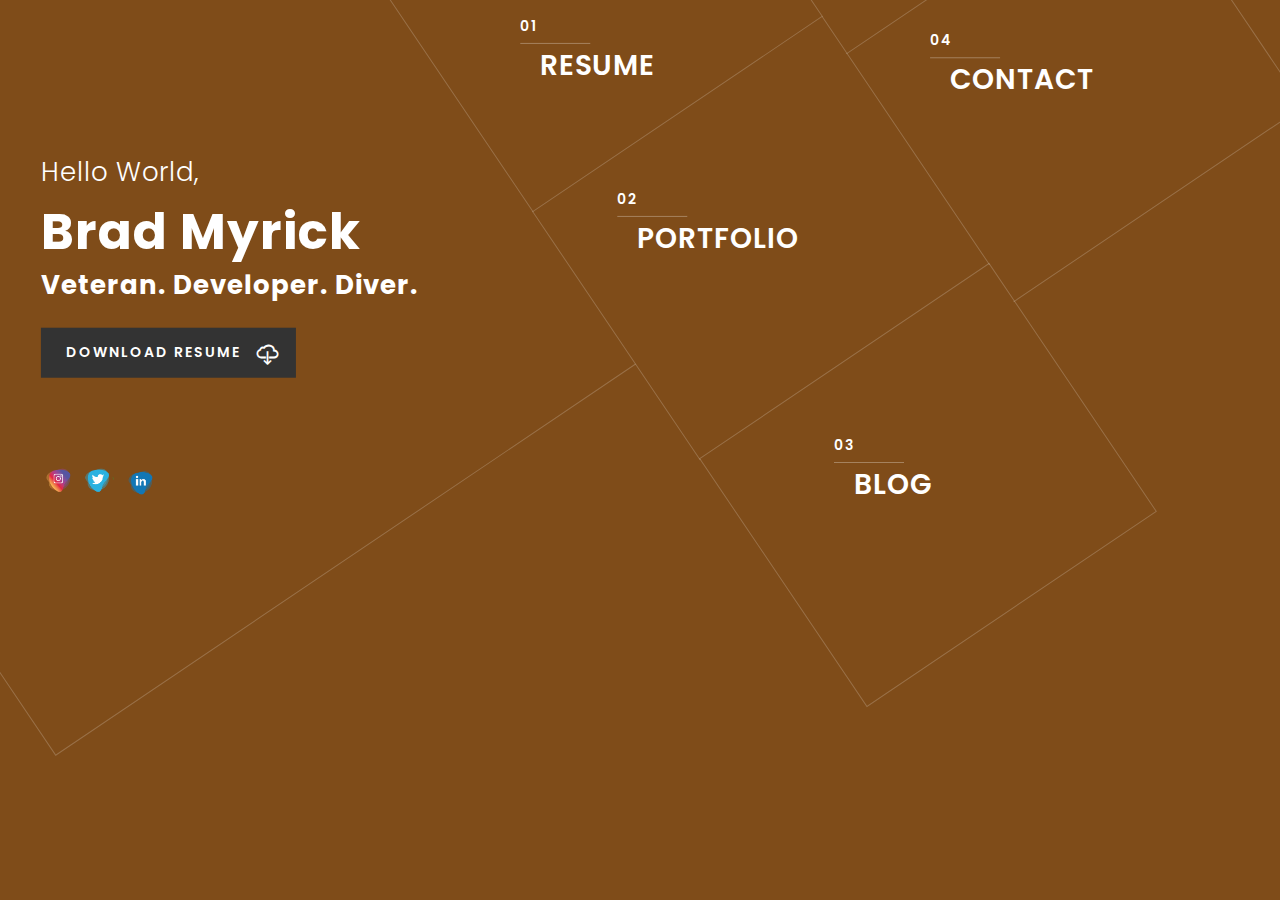
==== commit 9d5e96a8: "fixed the padding on my signature" ====
--- a/index.html
+++ b/index.html
@@ -7,7 +7,7 @@
     <meta charset="utf-8" />
     <meta http-equiv="X-UA-Compatible" content="IE=edge" />
     <meta name="viewport" content="width=device-width, initial-scale=1" />
-    <title>Myrick | Resume, Portfolio</title>
+    <title>Myrick | Portfolio</title>
     <meta name="description" content="Built with bootstrap.">
     <meta name="author" content="CodeMucho" />
     <link rel="icon" href="images/favicon.ico" />
@@ -28,6 +28,7 @@
             <li class="portfolio menu-item">Portfolio</li>
             <li class="blog menu-item">Blog</li>
             <li class="contact menu-item">Contact</li>
+			<li><a href="index.html">Home</a></li>
             <li id="close" class="menu-item"><i class="icon-ios-close-empty"></i></li>
         </ul>
     </div>
@@ -71,18 +72,17 @@
             <div class="content-blocks about">
                 <section class="content" id="about" style="background-color: #ffe6b3;">
                     <div class="block-content">
-                        <h3 class="block-title">Profile</h3>
+                        <img class="sign" src="images/signature.png" alt="" />
                         <h3 class="subheading">I'm a <strong>Software Developer & Digital Creator</strong> from Panama City Beach, FL. I solve problems with creative solutions.</h3>
                         <p>I have a wide range of experiences and a diverse toolset ready to solve your most challenging problems</p>
                         <div class="info-list row">
                             <div class="col-sm-6"><span>Name : </span> Bradley W Myrick</div>
-                            <div class="col-sm-6"><span>Date of birth : </span> March 4, 1987 </div>
-                            <div class="col-sm-6"><span>Address : </span>Panama City Beach, FL USA.</div>
+                            <div class="col-sm-6"><span>Current Location: </span>Panama City Beach, FL USA.</div>
                             <div class="col-sm-6"><span>Email : </span> admin@codemucho.com</div>
                             <div class="col-sm-6"><span>Phone : </span> + 1 (786) 755-0289</div>
                             <div class="col-sm-6"><span>Interest : </span> freelance, full-time</div>
                         </div>
-                        <img class="sign" src="images/signature.png" alt="" />
+                        
                     </div>
                     <div class="block-content">
                         <h3 class="block-title">Skills</h3>
@@ -154,7 +154,7 @@
                                                 <h4>BSc(Hons) in Computer Science | <span>Full Sail University</span></h4>
                                                 <h5>Mar 2019 - Sep 2021</h5>
                                             </div>
-                                            <p>3.2 GPA
+                                            <p>3.1 GPA
 											</p>
                                         </div>
                                         <div class="exp">
@@ -238,6 +238,7 @@
             <div class="content-blocks portfolio">
                 <section class="content" style="background-color: #ffe6b3;">
                     <div class="block-content">
+                        <img class="sign" src="images/signature.png" alt="" />
                         <h3 class="block-title">Portfolio</h3>
                         <div class="row">
                             <div class="col-md-12">
@@ -247,20 +248,20 @@
                                         <li class="active" data-filter="*">All</li>
 										<li data-filter=".software">Software Dev</li>
                                         <li data-filter=".artwork">NFT Art</li>
-                                        <li data-filter=".design">Photography</li>
+                                        <li data-filter=".photography">Photography</li>
                                     </ul>
                                 </div>
                                 <div class="portfolio-container row isotope" id="portfolio-container">
                                     <!-- Project Container 1 START -->
 									<!-- add each item to its appropriate folder -->
                                     <div class="col-md-4 col-sm-6 col-xs-12 portfolio-item software">
-                                        <a class="open-project" href="project-1.html">
+                                        <a class="open-link" href="https://github.com/BradMyrick">
                                             <div class="portfolio-column">
                                                 <div class="portfolio-hover">
                                                     <div class="portfolio-content">
-                                                        <h2>Android</h2>
+                                                        <h2>My Code</h2>
                                                         <hr>
-                                                        <p>View details.</p>
+                                                        <p>View GitHub.</p>
                                                     </div>
                                                     <div class="portfolio-overlay"></div>
                                                 </div>
@@ -269,6 +270,40 @@
                                         </a>
                                     </div>
                                     <!-- Project Container 1 END -->
+									<!-- Project Container 2 START -->
+									<div class="col-md-4 col-sm-6 col-xs-12 portfolio-item artwork">
+                                        <a class="open-link" href="https://rarible.com/terran">
+                                            <div class="portfolio-column">
+                                                <div class="portfolio-hover">
+                                                    <div class="portfolio-content">
+                                                        <h2>GO Bugs!</h2>
+                                                        <hr>
+                                                        <p>View NFT's.</p>
+                                                    </div>
+                                                    <div class="portfolio-overlay"></div>
+                                                </div>
+                                                <img src="images/bugs.gif" alt="animated Go Bugs">
+                                            </div>
+                                        </a>
+                                    </div>
+									<!-- Project Container 2 END -->
+									<!-- Project Container 3 START -->
+									<div class="col-md-4 col-sm-6 col-xs-12 portfolio-item photography">
+                                        <a class="open-link" href="https://photos.life">
+                                            <div class="portfolio-column">
+                                                <div class="portfolio-hover">
+                                                    <div class="portfolio-content">
+                                                        <h2>Cartagena</h2>
+                                                        <hr>
+                                                        <p>View Photo's.</p>
+                                                    </div>
+                                                    <div class="portfolio-overlay"></div>
+                                                </div>
+                                                <img src="images/muchoPhoto.PNG" alt="">
+                                            </div>
+                                        </a>
+                                    </div>
+									<!-- Project Container 3 END -->
                                 </div>
                             </div>
                         </div>
@@ -283,17 +318,18 @@
             <div class="content-blocks blog">
                 <section class="content" style="background-color: #ffe6b3;">
                     <div class="block-content">
+                        <img class="sign" src="images/signature.png" alt="" />
                         <h3 class="block-title">My Blog</h3>
                         <div class="row">
                             <div class="col-md-10 mx-auto">
+								<!-- Post 1 START -->
                                 <div class="post">
                                     <div class="post-thumbnail">
-                                        <a class="open-post" href="post-single.html">
-                                            <img src="images/blog/midium/4.jpg" alt="">
+                                        <a class="open-link" href="https://blogpost.tech">
                                         </a>
                                     </div>
                                     <div class="post-title">
-                                        <a class="open-post" href="post-single.html"><h2>Fitness App</h2></a>
+                                        <a class="open-link" href="https://blogpost.tech"><h2>Fitness App</h2></a>
                                         <p class="post-info">
                                             <span class="post-author">Posted by Brad Myrick</span>
                                             <span class="slash"></span>
@@ -304,13 +340,14 @@
                                     </div>
                                     <div class="post-body">
                                         <p>A collection of blog posts from my Capstone Project at Fullsail University.  I worked on two person team emplimenting an artistic render into an android fitness app for Echelon Fitness</p>
-                                        <a class="btn-outline-success" href="https://blogpost.tech">Read More</a>
-                                    </div>
-                                </div>
+                                        <a class="btn open-link" href="https://blogpost.tech">Read More</a>
+                                    </div>
+                                </div>
+								<!-- Post 1 END -->
+								<!-- Post 2 START -->
                                 <div class="post">
                                     <div class="post-thumbnail">
                                         <a class="open-post" href="post-single.html">
-                                            <img src="images/blog/midium/3.jpg" alt="">
                                         </a>
                                     </div>
                                     <div class="post-title">
@@ -328,6 +365,7 @@
                                         <a class="btn open-post" href="post-single.html">Read More</a>
                                     </div>
                                 </div>
+								<!-- Post 2 END -->
                             </div>
                         </div>
                     </div>
@@ -336,7 +374,8 @@
             <div class="content-blocks contact">
                 <section class="content" style="background-color: #ffe6b3;">
                     <div class="block-content">
-                        <h3 class="block-title">Get in touch</h3>
+                        <img class="sign" src="images/signature.png" alt="" />
+                        <h3 class="block-title">Reach Out</h3>
                         <div class="row">
                             <div class="col-md-6">
                                 <form class="contact-form" action="php/send_mail.php" method="post" id="contact_form">
@@ -364,7 +403,7 @@
                                         <i class="ion-ios-location-outline"></i>
                                     </div>
                                     <div class="contact-details">
-                                        <h5>Address</h5>
+                                        <h5>Location</h5>
                                         <p>Panama City Beach, FL USA</p>
                                     </div>
                                 </div>
@@ -374,7 +413,7 @@
                                     </div>
                                     <div class="contact-details">
                                         <h5>Call Me Now for your free reading</h5>
-                                        <p> <a href="tel:+17867550289">+1 - 7867550289</a></p>
+                                        <p> <a href="tel:+17867550289">+1 786 755-0289</a></p>
                                     </div>
                                 </div>
                                 <div class="contact-content">
--- a/css/style.css
+++ b/css/style.css
@@ -1,12 +1,8 @@
 /*------------------------------------------------------------------
-
     [Master Stylesheet]
-
-    Theme Name: Alpha | Personal vCard Template
-    Version: 1.0
-    Last change: 17/08/2017
-    Developer: LionCoders - http://www.lion-coders.com
-
+    Last change: 7/18/2021
+    2021 Revamp: BradM - http://www.codemucho.com
+    Original Developer: LionCoders - http://www.lion-coders.com 2017 as a template 
 -------------------------------------------------------------------*/
 
 
@@ -15,12 +11,12 @@
     [Table of contents]
     
     0. General Styles
-    1. Preloader
+    1. Landing Page
     2. Home Styles
     3. Menu Styles
     4. Page Content
     5. Name Block
-    6. About Block
+    6. Resume Block
     7. Portfolio Block
     8. Blog Block
     9. Contact Block
@@ -28,13 +24,9 @@
 
 -------------------------------------------------------------------*/
 
-
-/* -------------------------------------------------------------------
-
-                        0. General Styles
-
--------------------------------------------------------------------*/
-
+/*
+    [General Styles]
+*/
 body {
     font: 400 14px 'Poppins', sans-serif;
     -webkit-font-smoothing: antialiased;
@@ -42,7 +34,6 @@
     color: #727272;
     font-size: 16px;
     font-weight: 300;
-    line-height: 2.2;
     overflow-x: hidden;
 }
 
@@ -238,14 +229,14 @@
 }
 
 .form-control {
+	-webkit-box-shadow: none;
     box-shadow: none;
-    -webkit-box-shadow: none;
     border-radius: 0;
 }
 
 .form-control:focus {
+	-webkit-box-shadow: none;
     box-shadow: none;
-    -webkit-box-shadow: none;
 }
 
 .hidex {
@@ -264,7 +255,7 @@
 
 /*-------------------------------------------------------------------
 
-                        1. Preloader
+                        1. Landing Page
 
 -------------------------------------------------------------------*/
 
@@ -379,13 +370,12 @@
 }
 
 .home.img-bg {
-    background: url(../images/bg/demo.jpg);
     background-size: cover;
 }
 
 .home .bgScroll {
     animation: 40s linear 0s normal none infinite running bgScroll;
-    background: black url(../images/bg/scroll.jpg) repeat scroll center top;
+    background: black repeat scroll center top;
 }
 
 .bgScroll {
@@ -482,7 +472,7 @@
     width: 100%;
 }
 
-/* HERO SLIDER*/
+/* lionHERO SLIDER*/
 
 #lionhero {
     z-index: 0;
@@ -548,20 +538,6 @@
     visibility: visible;
 }
 
-#video-wrapper {
-    position: fixed;
-    top: 0;
-    left: 0;
-    width: 100%;
-    height: 100%;
-    background: url(../images/bg/video-bg.jpg);
-    background-size: cover;
-    overflow: hidden;
-}
-
-.player {
-    display: none;
-}
 
 /*-------------------------------------------------------------------
 
@@ -684,7 +660,7 @@
     left: 25px;
     width: 7px;
     height: 7px;
-    border-radius: 50%;
+    border-radius: 40%;
     background: #4dd133;
     content: '';
 }
@@ -695,7 +671,7 @@
     left: 21px;
     width: 15px;
     height: 15px;
-    border-radius: 50%;
+    border-radius: 40%;
     background: #4dd133;
     content: '';
     opacity: 0.3
@@ -859,7 +835,7 @@
 
 .content {
     position: relative;
-    padding: 120px 70px 30px;
+    padding: 0px 70px 30px;
     height: auto;
     overflow: hidden;
 }
@@ -976,7 +952,6 @@
     font-weight: 700;
     color: #FFF;
     margin-bottom: 10px;
-    text-transform: uppercase;
 }
 
 .dark .name-block-container h1,
@@ -1031,7 +1006,7 @@
 
 /*-------------------------------------------------------------------
 
-                        6. ABOUT BLOCK
+                        6. RESUME BLOCK
 
 -------------------------------------------------------------------*/
 
@@ -1078,7 +1053,8 @@
 }
 
 .sign {
-    margin: 30px 0;
+    margin-top: 0px;
+    margin-bottom: 0px;
 }
 
 .info-list {
@@ -1185,11 +1161,11 @@
 }
 
 .timeline.experience:after {
-    content: '\f356';
+    content: '\f27b';
 }
 
 .timeline.education:after {
-    content: '\f349';
+    content: '\f3e8';
 }
 
 .exp {
@@ -1278,44 +1254,12 @@
     opacity: 1;
 }
 
-.pricing-area {
-    margin-top: 70px;
-}
-
-.price-table {
-    background-color: #FFF;
-    border: 1px solid #ddd;
-    margin: 0 auto 50px;
-    max-width: 400px;
-    padding: 0 20px;
-    position: relative;
-    overflow: hidden;
-    text-align: center;
-}
 
 h4.package {
     font-weight: 600;
     padding: 30px 0;
 }
 
-.pricing-button {
-    border-top: 1px solid #ddd;
-    padding: 20px 0;
-    transition: all 0.5s;
-}
-
-.price {
-    border-bottom: 1px solid #ddd;
-    color: #787878;
-    padding: 0 0 30px;
-}
-
-.price .amount {
-    color: #333;
-    display: block;
-    font-size: 36px;
-    font-weight: 600;
-}
 
 .details {
     color: #787878;
@@ -1532,7 +1476,6 @@
     margin: 0;
     margin-top: 30px;
     text-align: center;
-    padding: 0 30px;
     opacity: 0;
     text-transform: uppercase;
     transition: all 0.6s;
@@ -1553,7 +1496,6 @@
     margin: 0;
     margin-top: -30px;
     text-align: center;
-    padding: 10px 30px;
     opacity: 0;
     transition: all 0.9s;
 }
@@ -1987,7 +1929,7 @@
 }
 
 #respond h5 {
-    font-size: 14px;
+    font-size: 24px;
 }
 
 .comment-respond {
@@ -2106,7 +2048,7 @@
 }
 
 .error-form i:before {
-    color: #C33;
+    color: #F54141;
     font-size: 100%;
     vertical-align: top;
     margin-right: 10px;
@@ -2139,13 +2081,13 @@
 }
 
 #map {
-    height: 400px;
+    height: 600px;
     margin-top: 50px;
     width: 100%;
 }
 
 .map-marker {
-    background: url('../images/map-marker.png') no-repeat;
+    background: url('../images/map-marker2.png') no-repeat;
     height: 75px;
     width: 80px;
 }
@@ -2651,7 +2593,7 @@
         display: none;
     }
     .content {
-        padding: 100px 20px 50px;
+        padding: 50px 20px 50px;
     }
     .content-blocks.pop.showx {
         top: 0;
@@ -2782,54 +2724,4 @@
         display: block;
         width: 100%;
     }
-}
-
-/*-------------------------------------------------------------------
-
-                         Buy Now Button
-
--------------------------------------------------------------------*/
-
-.buy-now {
-    background-color: #82B441;  
-    color: #FFF; 
-    display: block; 
-    font-size: 13px; 
-    font-weight: 500; 
-    left: 50px;
-    letter-spacing: 1.5px;
-    padding: 3px 15px; 
-    position: absolute;
-    top: 20px; 
-    z-index: 999
-}
-.buy-now:hover {
-    color: #f5f5f5;
-}
-@media (max-width: 1024px){
-    .buy-now {
-        display: none
-    }
-}
-
-.cursor {
-    background-color: transparent;
-    border: 2px solid #FFF;
-    border-radius: 50%;
-    display: block;
-    left: 10%;
-    position: fixed;
-    margin-top: -10px;
-    margin-left: -10px;
-    width: 30px;
-    height: 30px;
-    opacity: 0.5;
-    pointer-events: none;
-    top: 50px;
-    transition: transform .3s ease-out;
-    z-index: 0
-}
-
-.no-cursor .cursor {
-    background-color: transparent;
 }